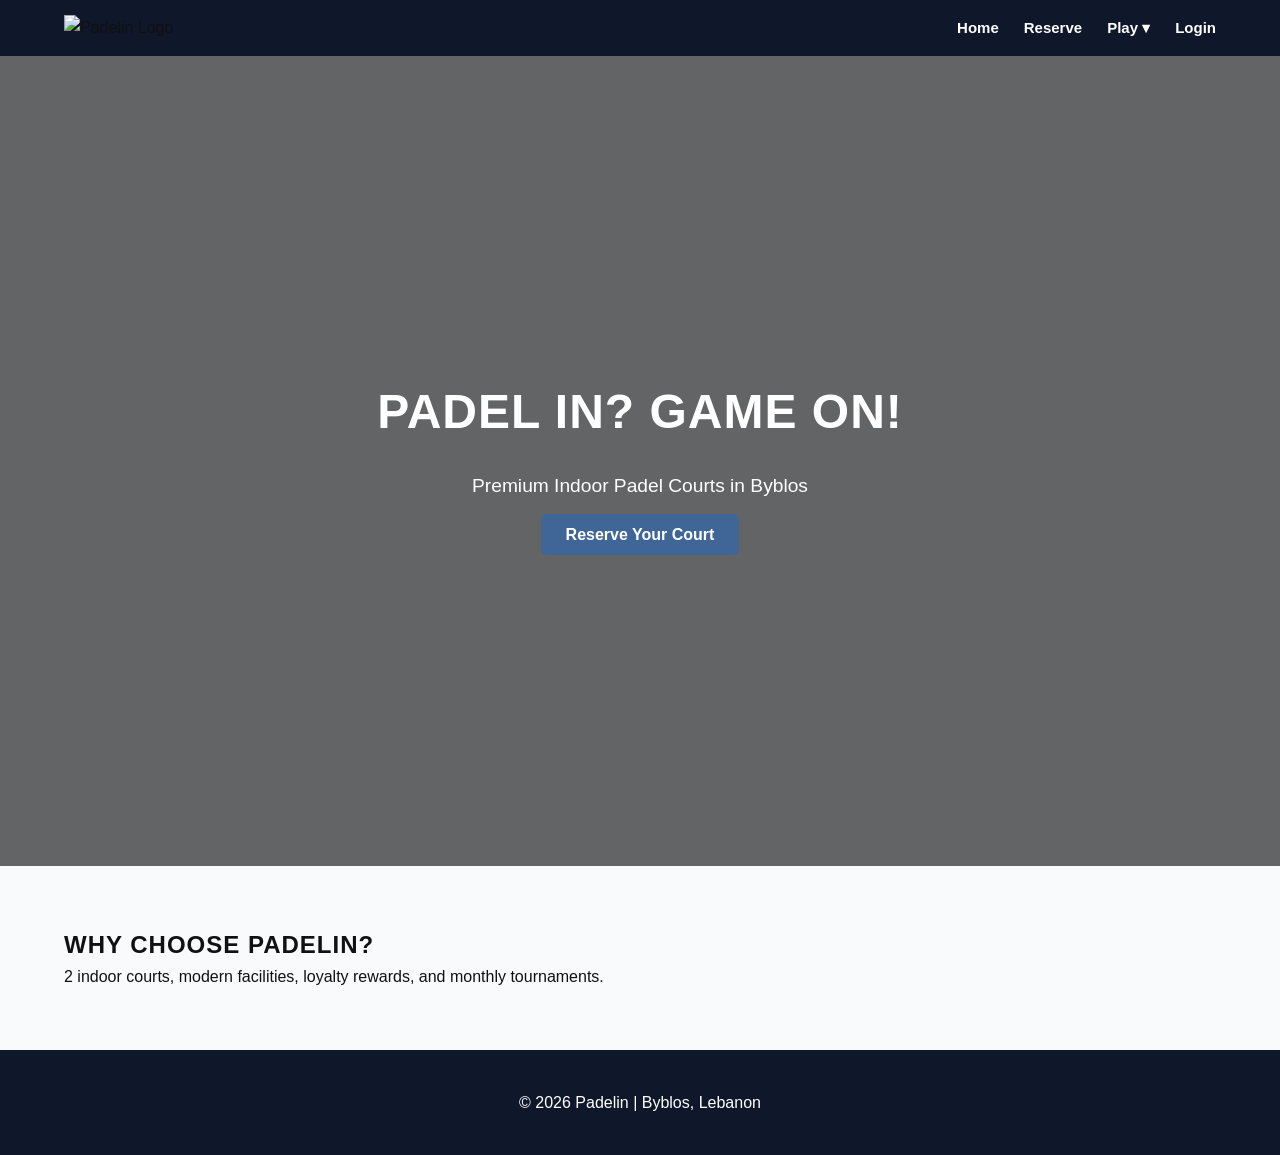
==== index.html @ 47528643 "Update index.html" ====
<!DOCTYPE html>
<html lang="en">
<head>
  <meta charset="UTF-8">
  <meta name="viewport" content="width=device-width, initial-scale=1.0">
  <title>Padelin | Padel in? Game on!</title>
  <link rel="stylesheet" href="assets/css/style.css?v=5">
</head>
<body>

<header class="navbar">
  <div class="container nav-container">
    
    <a href="index.html" class="logo">
      <img src="assets/images/logo.png" alt="Padelin Logo">
    </a>

    <ul class="nav-links">
  <li><a href="index.html">Home</a></li>
  <li><a href="reservation.html">Reserve</a></li>

  <li class="dropdown">
  <a href="#">Play ▾</a>
    <ul class="dropdown-menu">
      <li><a href="membership.html">Membership</a></li>
      <li><a href="training.html">Training</a></li>
      <li><a href="tournaments.html">Tournaments</a></li>
    </ul>
  </li>

  <li><a href="login.html">Login</a></li>
</ul>

  </div>
</header>

<section class="hero">
  <div class="container">
    <h1>Padel in? Game on!</h1>
    <p>Premium Indoor Padel Courts in Byblos</p>
    <a href="reservation.html" class="btn-primary">Reserve Your Court</a>
  </div>
</section>

<section class="section">
  <div class="container">
    <h2>Why Choose Padelin?</h2>
    <p>2 indoor courts, modern facilities, loyalty rewards, and monthly tournaments.</p>
  </div>
</section>

<footer class="footer">
  <p>© 2026 Padelin | Byblos, Lebanon</p>
</footer>

<script src="assets/js/main.js?v=5"></script>
  
</body>
</html>
---- assets/css/style.css ----
html, body {
  overflow-x: hidden;
  width: 100%;
}
/* ================================
   PADELIN - GLOBAL STYLES
================================ */

:root {
  --primary-blue: #3F6696;
  --dark-bg: #0f172a;
  --light-bg: #f8fafc;
  --gray: #8C8C8C;
  --danger: #dc2626;
  --success: #16a34a;
  --warning: #f59e0b;
}

* {
  margin: 0;
  padding: 0;
  box-sizing: border-box;
  font-family: 'Segoe UI', sans-serif;
}

body {
  background-color: var(--light-bg);
  color: #111;
  line-height: 1.6;
}

h1, h2, h3 {
  text-transform: uppercase;
  font-weight: 800;
  letter-spacing: 1px;
}

a {
  text-decoration: none;
  color: inherit;
}

button {
  cursor: pointer;
  border: none;
}

.container {
  width: 90%;
  max-width: 1200px;
  margin: auto;
}

/* ================================
   NAVBAR (CLEAN VERSION)
================================ */

.navbar {
  background: var(--dark-bg);
  padding: 15px 0;
  position: sticky;
  top: 0;
  z-index: 1000;
  width: 100%;
}

.nav-container {
  display: flex;
  justify-content: space-between;
  align-items: center;
  width: 90%;
  max-width: 1200px;
  margin: auto;
}

.logo img {
  height: 40px;
}

.nav-links {
  display: flex;
  align-items: center;
  gap: 20px;
  list-style: none;
  padding: 0;
  margin: 0;
}

.nav-links li {
  list-style: none;
}

.nav-links a {
  color: white;
  text-decoration: none;
  font-weight: 600;
  font-size: 15px;
  white-space: nowrap;
  transition: 0.3s;
}

.nav-links a:hover {
  color: var(--primary-blue);
}

/* ================================
   MOBILE FIX
================================ */

@media (max-width: 768px) {

  .nav-container {
    width: 95%;
  }

  .logo img {
    height: 32px;
  }

  .nav-links {
    gap: 12px;
  }

  .nav-links a {
    font-size: 13px;
  }
}
/* ================================
   HERO SECTION
================================ */

.hero {
  background: linear-gradient(rgba(0,0,0,0.6), rgba(0,0,0,0.6)),
              url('../images/hero.jpg') center/cover no-repeat;
  color: white;
  height: 90vh;
  display: flex;
  align-items: center;
  text-align: center;
}

.hero h1 {
  font-size: 3rem;
}

.hero p {
  margin: 20px 0;
  font-size: 1.2rem;
}

.btn-primary {
  background: var(--primary-blue);
  padding: 12px 25px;
  color: white;
  border-radius: 5px;
  font-weight: bold;
  transition: 0.3s;
}

.btn-primary:hover {
  background: #2e4d73;
}

/* ================================
   SECTION
================================ */

.section {
  padding: 60px 0;
}

.section-dark {
  background: var(--dark-bg);
  color: white;
}

/* ================================
   BOOKING TABLE
================================ */

.booking-table {
  width: 100%;
  border-collapse: collapse;
}

.booking-table th,
.booking-table td {
  border: 1px solid #ddd;
  padding: 8px;
  text-align: center;
}

.slot-available {
  background-color: white;
}

.slot-pending {
  background-color: var(--warning);
  color: white;
}

.slot-confirmed {
  background-color: var(--danger);
  color: white;
}

.slot-blocked {
  background-color: gray;
  color: white;
}

.slot-selected {
  background-color: var(--primary-blue);
  color: white;
}

/* ================================
   FOOTER
================================ */

.footer {
  background: var(--dark-bg);
  color: white;
  padding: 40px 0;
  text-align: center;
}
.booking-table {
  width: 100%;
  border-collapse: collapse;
  margin-top: 20px;
}

.booking-table th,
.booking-table td {
  border: 1px solid #ddd;
  padding: 10px;
  text-align: center;
}

.slot {
  cursor: pointer;
  background: #f4f4f4;
}

.slot:hover {
  background: #3b6ea8;
  color: white;
}

.selected {
  background: #1d3557 !important;
  color: white;
}

.taken {
  background: #d9534f;
  color: white;
  cursor: not-allowed;
}

.confirm-btn {
  margin-top: 20px;
  width: 100%;
}

/* ================================
   DATE NAVIGATION (NEW STYLE)
================================ */

.date-navigation {
  display: flex;
  justify-content: center;
  align-items: center;
  gap: 30px;
  margin: 40px 0;
}

.arrow-btn {
  width: 45px;
  height: 45px;
  border-radius: 50%;
  border: none;
  background: var(--primary-blue);
  color: white;
  font-size: 24px;
  font-weight: bold;
  display: flex;
  align-items: center;
  justify-content: center;
  transition: all 0.3s ease;
}

.arrow-btn:hover {
  background: #2e4d73;
  transform: scale(1.1);
}

#currentDate {
  font-size: 20px;
  font-weight: 700;
}
/* ================================
   MOBILE NAV FIX
================================ */

@media (max-width: 768px) {

  .nav-links {
    gap: 12px;
  }

  .nav-links a {
    font-size: 11px;
  }

  .logo img {
    height: 35px;
  }

}
header {
  width: 100%;
  max-width: 100%;
  overflow: hidden;
}
/* ================================
   TABLE WIDTH FIX
================================ */

table {
  width: 100%;
  table-layout: fixed;
}

th, td {
  word-wrap: break-word;
}
/* ================================
   RESERVATION TITLE
================================ */

.reserve-title {
  text-align: center;
  font-size: 36px;
  font-weight: 700;
  margin: 40px 0 30px;
  letter-spacing: 1px;
}

@media (max-width: 768px) {
  .reserve-title {
    font-size: 28px;
  }
}
/* ================================
   RESERVATION TABLE DESIGN
================================ */

.booking-container {
  width: 95%;
  max-width: 1000px;
  margin: 0 auto 60px;
}

table {
  width: 100%;
  border-collapse: collapse;
  background: white;
  border-radius: 12px;
  overflow: hidden;
  box-shadow: 0 10px 30px rgba(0,0,0,0.08);
}

th {
  background: var(--dark-bg);
  color: white;
  padding: 14px;
  font-weight: 600;
}

td {
  padding: 14px;
  text-align: center;
  border-bottom: 1px solid #eee;
}

tr:hover {
  background: #f8fafc;
}

.slot {
  cursor: pointer;
  transition: 0.2s;
}

.slot:hover {
  background: #e2e8f0;
}

.selected {
  background: var(--primary-blue) !important;
  color: white;
}

.taken {
  background: #ddd;
  cursor: not-allowed;
}

.booking-table th,
.booking-table td {
  padding: 10px;
  font-size: 14px;
}

@media (max-width: 768px) {
  .booking-table th,
  .booking-table td {
    padding: 8px;
    font-size: 13px;
  }
}
/* ================================
   DROPDOWN FIXED VERSION
================================ */

.nav-links {
  display: flex;
  align-items: center;
  gap: 25px;
}

.dropdown {
  position: relative;
}

.dropdown-menu {
  position: absolute;
  top: 45px;
  left: 0;
  background: #0f172a;
  list-style: none;
  padding: 8px 0;
  margin: 0;
  display: none;
  min-width: 170px;
  border-radius: 8px;
  box-shadow: 0 8px 20px rgba(0,0,0,0.2);
  z-index: 999;
}

.dropdown-menu li {
  padding: 8px 15px
}

.dropdown-menu.show {
  display: block;
}
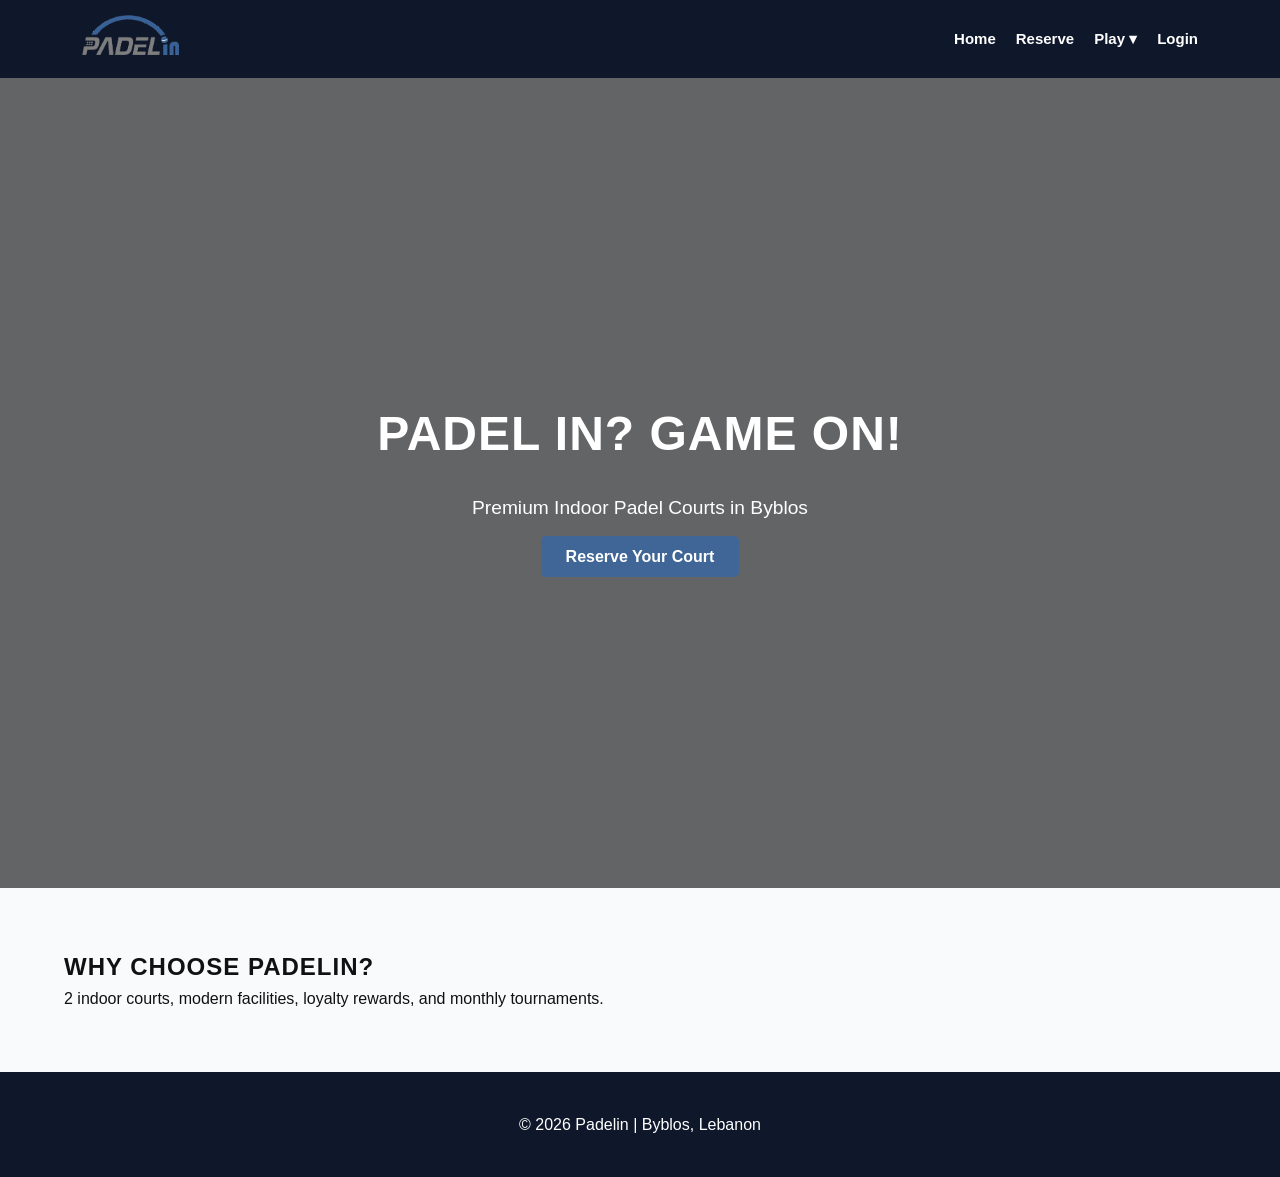
==== commit 48f10114: "Update index.html" ====
--- a/index.html
+++ b/index.html
@@ -53,7 +53,7 @@
   <p>© 2026 Padelin | Byblos, Lebanon</p>
 </footer>
 
-<script src="assets/js/main.js?v=5"></script>
+<script src="assets/js/main.js"></script>
   
 </body>
 </html>
--- a/assets/css/style.css
+++ b/assets/css/style.css
@@ -68,9 +68,9 @@
   display: flex;
   justify-content: space-between;
   align-items: center;
-  width: 90%;
+  padding: 0 18px;   /* ← THIS adds clean left/right space */
   max-width: 1200px;
-  margin: auto;
+  margin: 0 auto;
 }
 
 .logo img {
@@ -103,28 +103,6 @@
   color: var(--primary-blue);
 }
 
-/* ================================
-   MOBILE FIX
-================================ */
-
-@media (max-width: 768px) {
-
-  .nav-container {
-    width: 95%;
-  }
-
-  .logo img {
-    height: 32px;
-  }
-
-  .nav-links {
-    gap: 12px;
-  }
-
-  .nav-links a {
-    font-size: 13px;
-  }
-}
 /* ================================
    HERO SECTION
 ================================ */
@@ -306,15 +284,15 @@
 @media (max-width: 768px) {
 
   .nav-links {
-    gap: 12px;
+    gap: 14px;
   }
 
   .nav-links a {
-    font-size: 11px;
+    font-size: 14px;
   }
 
   .logo img {
-    height: 35px;
+    height: 32px;
   }
 
 }
@@ -420,15 +398,7 @@
     font-size: 13px;
   }
 }
-/* ================================
-   DROPDOWN FIXED VERSION
-================================ */
-
-.nav-links {
-  display: flex;
-  align-items: center;
-  gap: 25px;
-}
+/* DROPDOWN CLEAN FIX */
 
 .dropdown {
   position: relative;
@@ -436,23 +406,32 @@
 
 .dropdown-menu {
   position: absolute;
-  top: 45px;
-  left: 0;
+  top: 100%;
+  right: 0;        /* aligns nicely to Play */
   background: #0f172a;
   list-style: none;
   padding: 8px 0;
   margin: 0;
+  min-width: 180px;
+  border-radius: 8px;
+  box-shadow: 0 8px 20px rgba(0,0,0,0.3);
   display: none;
-  min-width: 170px;
-  border-radius: 8px;
-  box-shadow: 0 8px 20px rgba(0,0,0,0.2);
-  z-index: 999;
+  flex-direction: column;
 }
 
 .dropdown-menu li {
-  padding: 8px 15px
+  padding: 10px 18px;
+}
+
+.dropdown-menu li a {
+  color: white;
+  font-weight: 500;
+}
+
+.dropdown-menu li:hover {
+  background: #1e293b;
 }
 
 .dropdown-menu.show {
-  display: block;
-}
+  display: flex;
+}
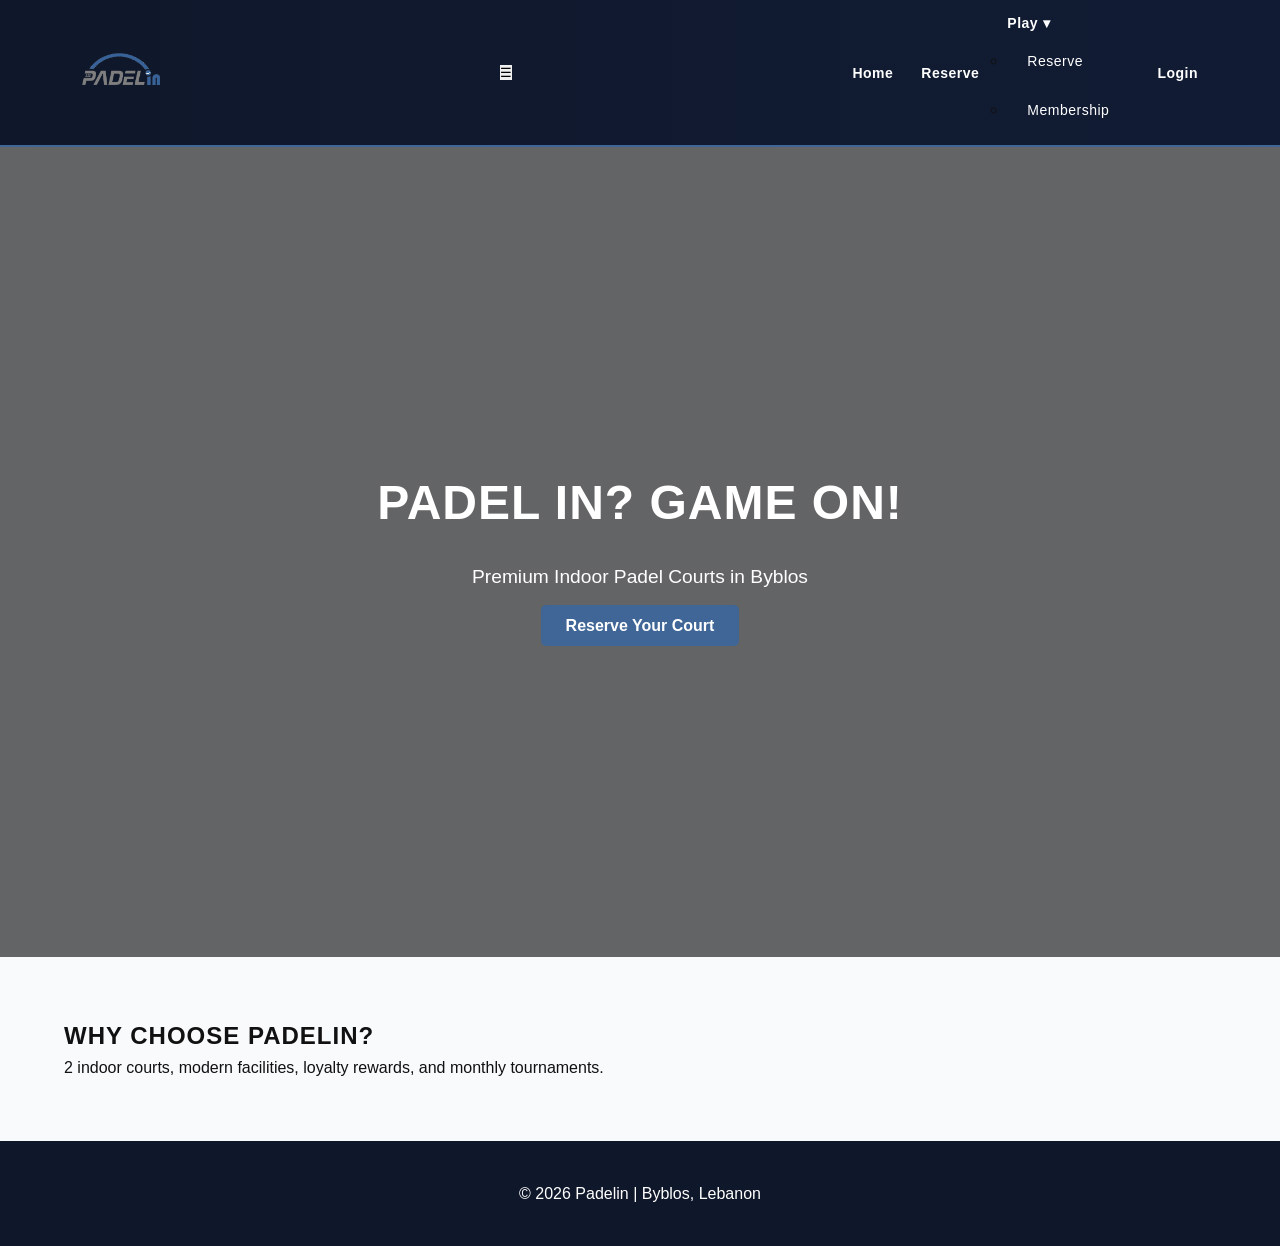
==== commit 7e4f5b9e: "Update index.html" ====
--- a/index.html
+++ b/index.html
@@ -14,19 +14,19 @@
     <a href="index.html" class="logo">
       <img src="assets/images/logo.png" alt="Padelin Logo">
     </a>
+  <button class="menu-toggle">☰</button>
 
     <ul class="nav-links">
   <li><a href="index.html">Home</a></li>
   <li><a href="reservation.html">Reserve</a></li>
 
-  <li class="dropdown">
-  <a href="#">Play ▾</a>
-    <ul class="dropdown-menu">
-      <li><a href="membership.html">Membership</a></li>
-      <li><a href="training.html">Training</a></li>
-      <li><a href="tournaments.html">Tournaments</a></li>
-    </ul>
-  </li>
+<li class="dropdown">
+  <a class="dropdown-toggle">Play ▾</a>
+  <ul class="dropdown-menu">
+    <li><a href="reservation.html">Reserve</a></li>
+    <li><a href="#">Membership</a></li>
+  </ul>
+</li>
 
   <li><a href="login.html">Login</a></li>
 </ul>
--- a/assets/css/style.css
+++ b/assets/css/style.css
@@ -1,10 +1,6 @@
-html, body {
-  overflow-x: hidden;
-  width: 100%;
-}
-/* ================================
-   PADELIN - GLOBAL STYLES
-================================ */
+/* ========================================
+   PADELIN - CLEAN GLOBAL STYLES
+======================================== */
 
 :root {
   --primary-blue: #3F6696;
@@ -16,6 +12,8 @@
   --warning: #f59e0b;
 }
 
+/* ===== RESET ===== */
+
 * {
   margin: 0;
   padding: 0;
@@ -23,6 +21,11 @@
   font-family: 'Segoe UI', sans-serif;
 }
 
+html, body {
+  width: 100%;
+  overflow-x: hidden;
+}
+
 body {
   background-color: var(--light-bg);
   color: #111;
@@ -45,67 +48,127 @@
   border: none;
 }
 
+/* ===== CONTAINER ===== */
+
 .container {
   width: 90%;
   max-width: 1200px;
-  margin: auto;
-}
-
-/* ================================
-   NAVBAR (CLEAN VERSION)
-================================ */
+  margin: 0 auto;
+}
+
+/* ========================================
+   NAVBAR
+======================================== */
+
+/* ===== NEW SPORT HEADER ===== */
 
 .navbar {
-  background: var(--dark-bg);
-  padding: 15px 0;
+  background: linear-gradient(90deg, #0f172a 0%, #111c34 100%);
+  padding: 10px 0;
   position: sticky;
   top: 0;
   z-index: 1000;
   width: 100%;
+  border-bottom: 2px solid var(--primary-blue);
 }
 
 .nav-container {
   display: flex;
   justify-content: space-between;
   align-items: center;
-  padding: 0 18px;   /* ← THIS adds clean left/right space */
+  padding: 0 18px;
   max-width: 1200px;
   margin: 0 auto;
 }
 
 .logo img {
-  height: 40px;
+  height: 32px;
+  transition: 0.3s ease;
+}
+
+.logo img:hover {
+  transform: scale(1.05);
 }
 
 .nav-links {
   display: flex;
   align-items: center;
-  gap: 20px;
+  gap: 28px;
   list-style: none;
-  padding: 0;
-  margin: 0;
-}
-
-.nav-links li {
-  list-style: none;
 }
 
 .nav-links a {
   color: white;
-  text-decoration: none;
   font-weight: 600;
-  font-size: 15px;
-  white-space: nowrap;
-  transition: 0.3s;
+  font-size: 14px;
+  letter-spacing: 0.5px;
+  position: relative;
+  padding: 5px 0;
+  transition: 0.3s ease;
+}
+
+.nav-links a::after {
+  content: "";
+  position: absolute;
+  left: 0;
+  bottom: -3px;
+  width: 0%;
+  height: 2px;
+  background: var(--primary-blue);
+  transition: width 0.3s ease;
+}
+
+.nav-links a:hover::after {
+  width: 100%;
 }
 
 .nav-links a:hover {
   color: var(--primary-blue);
 }
 
-/* ================================
+/* ===== DROPDOWN ===== */
+
+.dropdown {
+  position: relative;
+}
+
+..dropdown-menu {
+  position: absolute;
+  top: 120%;
+  right: 0;
+  background: #111c34;
+  list-style: none;
+  padding: 10px 0;
+  min-width: 190px;
+  border-radius: 10px;
+  box-shadow: 0 15px 35px rgba(0,0,0,0.4);
+  display: none;
+  flex-direction: column;
+  backdrop-filter: blur(8px);
+  border: 1px solid rgba(255,255,255,0.05);
+}
+
+.dropdown-menu li {
+  padding: 12px 20px;
+  transition: 0.2s ease;
+}
+
+.dropdown-menu li a {
+  color: white;
+  font-weight: 500;
+}
+
+.dropdown-menu li:hover {
+  background: var(--primary-blue);
+}
+
+.dropdown-menu.show {
+  display: flex;
+}
+
+/* ========================================
    HERO SECTION
-================================ */
+======================================== */
 
 .hero {
   background: linear-gradient(rgba(0,0,0,0.6), rgba(0,0,0,0.6)),
@@ -139,9 +202,9 @@
   background: #2e4d73;
 }
 
-/* ================================
-   SECTION
-================================ */
+/* ========================================
+   SECTIONS
+======================================== */
 
 .section {
   padding: 60px 0;
@@ -152,187 +215,56 @@
   color: white;
 }
 
-/* ================================
-   BOOKING TABLE
-================================ */
-
-.booking-table {
-  width: 100%;
-  border-collapse: collapse;
-}
-
-.booking-table th,
-.booking-table td {
-  border: 1px solid #ddd;
-  padding: 8px;
-  text-align: center;
-}
-
-.slot-available {
-  background-color: white;
-}
-
-.slot-pending {
-  background-color: var(--warning);
-  color: white;
-}
-
-.slot-confirmed {
-  background-color: var(--danger);
-  color: white;
-}
-
-.slot-blocked {
-  background-color: gray;
-  color: white;
-}
-
-.slot-selected {
-  background-color: var(--primary-blue);
-  color: white;
-}
-
-/* ================================
-   FOOTER
-================================ */
-
-.footer {
-  background: var(--dark-bg);
-  color: white;
-  padding: 40px 0;
-  text-align: center;
-}
-.booking-table {
-  width: 100%;
-  border-collapse: collapse;
-  margin-top: 20px;
-}
-
-.booking-table th,
-.booking-table td {
-  border: 1px solid #ddd;
-  padding: 10px;
-  text-align: center;
-}
-
-.slot {
-  cursor: pointer;
-  background: #f4f4f4;
-}
-
-.slot:hover {
-  background: #3b6ea8;
-  color: white;
-}
-
-.selected {
-  background: #1d3557 !important;
-  color: white;
-}
-
-.taken {
-  background: #d9534f;
-  color: white;
-  cursor: not-allowed;
-}
-
-.confirm-btn {
-  margin-top: 20px;
-  width: 100%;
-}
-
-/* ================================
-   DATE NAVIGATION (NEW STYLE)
-================================ */
-
-.date-navigation {
-  display: flex;
-  justify-content: center;
-  align-items: center;
-  gap: 30px;
-  margin: 40px 0;
-}
-
-.arrow-btn {
-  width: 45px;
-  height: 45px;
-  border-radius: 50%;
-  border: none;
-  background: var(--primary-blue);
-  color: white;
-  font-size: 24px;
-  font-weight: bold;
-  display: flex;
-  align-items: center;
-  justify-content: center;
-  transition: all 0.3s ease;
-}
-
-.arrow-btn:hover {
-  background: #2e4d73;
-  transform: scale(1.1);
-}
-
-#currentDate {
-  font-size: 20px;
-  font-weight: 700;
-}
-/* ================================
-   MOBILE NAV FIX
-================================ */
-
-@media (max-width: 768px) {
-
-  .nav-links {
-    gap: 14px;
-  }
-
-  .nav-links a {
-    font-size: 14px;
-  }
-
-  .logo img {
-    height: 32px;
-  }
-
-}
-header {
-  width: 100%;
-  max-width: 100%;
-  overflow: hidden;
-}
-/* ================================
-   TABLE WIDTH FIX
-================================ */
-
-table {
-  width: 100%;
-  table-layout: fixed;
-}
-
-th, td {
-  word-wrap: break-word;
-}
-/* ================================
+/* ========================================
    RESERVATION TITLE
-================================ */
+======================================== */
 
 .reserve-title {
   text-align: center;
   font-size: 36px;
   font-weight: 700;
   margin: 40px 0 30px;
-  letter-spacing: 1px;
-}
-
-@media (max-width: 768px) {
-  .reserve-title {
-    font-size: 28px;
-  }
-}
-/* ================================
-   RESERVATION TABLE DESIGN
-================================ */
+}
+
+/* ========================================
+   DATE NAVIGATION
+======================================== */
+
+.date-navigation {
+  display: flex;
+  justify-content: center;
+  align-items: center;
+  gap: 30px;
+  margin: 40px 0;
+}
+
+.arrow-btn {
+  width: 45px;
+  height: 45px;
+  border-radius: 50%;
+  background: var(--primary-blue);
+  color: white;
+  font-size: 24px;
+  font-weight: bold;
+  display: flex;
+  align-items: center;
+  justify-content: center;
+  transition: 0.3s;
+}
+
+.arrow-btn:hover {
+  background: #2e4d73;
+  transform: scale(1.1);
+}
+
+#currentDate {
+  font-size: 20px;
+  font-weight: 700;
+}
+
+/* ========================================
+   BOOKING TABLE
+======================================== */
 
 .booking-container {
   width: 95%;
@@ -340,7 +272,7 @@
   margin: 0 auto 60px;
 }
 
-table {
+.booking-table {
   width: 100%;
   border-collapse: collapse;
   background: white;
@@ -349,22 +281,25 @@
   box-shadow: 0 10px 30px rgba(0,0,0,0.08);
 }
 
-th {
+.booking-table th {
   background: var(--dark-bg);
   color: white;
   padding: 14px;
   font-weight: 600;
 }
 
-td {
+.booking-table td {
   padding: 14px;
   text-align: center;
   border-bottom: 1px solid #eee;
-}
-
-tr:hover {
+  font-size: 14px;
+}
+
+.booking-table tr:hover {
   background: #f8fafc;
 }
+
+/* ===== SLOT STATES ===== */
 
 .slot {
   cursor: pointer;
@@ -385,53 +320,52 @@
   cursor: not-allowed;
 }
 
-.booking-table th,
-.booking-table td {
-  padding: 10px;
-  font-size: 14px;
-}
+/* ========================================
+   CONFIRM BUTTON
+======================================== */
+
+.confirm-btn {
+  margin-top: 20px;
+  width: 100%;
+}
+
+/* ========================================
+   FOOTER
+======================================== */
+
+.footer {
+  background: var(--dark-bg);
+  color: white;
+  padding: 40px 0;
+  text-align: center;
+}
+
+/* ========================================
+   RESPONSIVE
+======================================== */
 
 @media (max-width: 768px) {
+
+  .logo img {
+    height: 26px;
+  }
+
+  .nav-links {
+    gap: 16px;
+  }
+
+  .nav-links a {
+    font-size: 13px;
+  }
+
+  .reserve-title {
+    font-size: 28px;
+  }
+
   .booking-table th,
   .booking-table td {
     padding: 8px;
     font-size: 13px;
   }
-}
-/* DROPDOWN CLEAN FIX */
-
-.dropdown {
-  position: relative;
-}
-
-.dropdown-menu {
-  position: absolute;
-  top: 100%;
-  right: 0;        /* aligns nicely to Play */
-  background: #0f172a;
-  list-style: none;
-  padding: 8px 0;
-  margin: 0;
-  min-width: 180px;
-  border-radius: 8px;
-  box-shadow: 0 8px 20px rgba(0,0,0,0.3);
-  display: none;
-  flex-direction: column;
-}
-
-.dropdown-menu li {
-  padding: 10px 18px;
-}
-
-.dropdown-menu li a {
-  color: white;
-  font-weight: 500;
-}
-
-.dropdown-menu li:hover {
-  background: #1e293b;
-}
-
-.dropdown-menu.show {
-  display: flex;
-}
+
+}
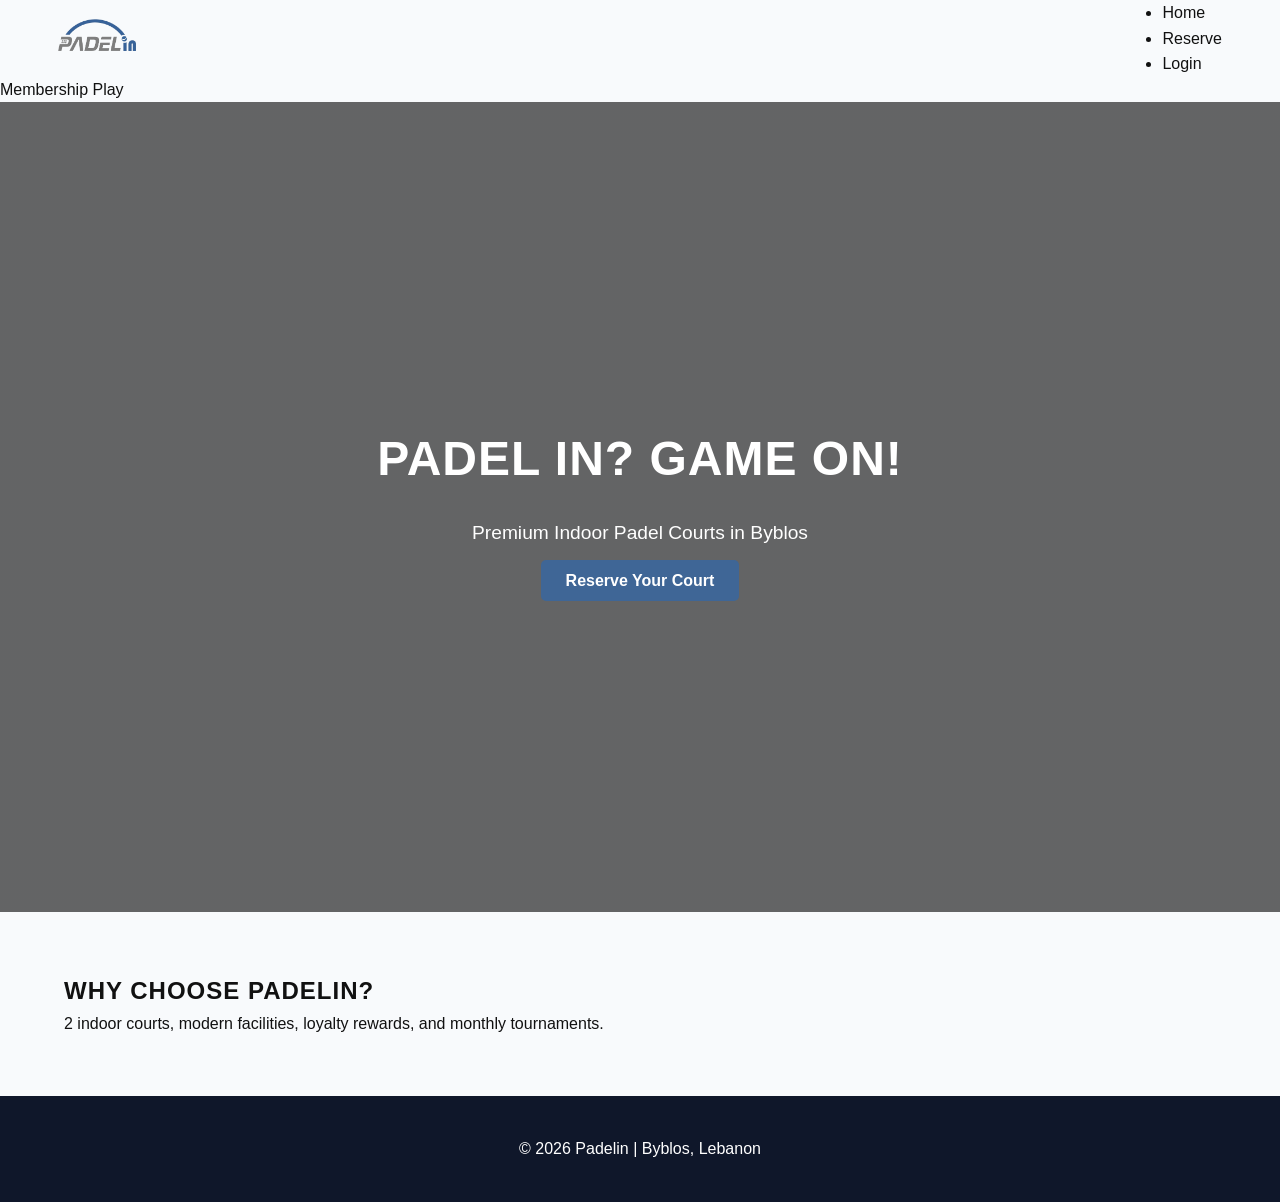
==== commit cf4a7e8e: "Update index.html" ====
--- a/index.html
+++ b/index.html
@@ -8,29 +8,31 @@
 </head>
 <body>
 
-<header class="navbar">
-  <div class="container nav-container">
-    
+<header class="header">
+  <div class="nav-container">
+
+    <!-- Logo -->
     <a href="index.html" class="logo">
       <img src="assets/images/logo.png" alt="Padelin Logo">
     </a>
-  <button class="menu-toggle">☰</button>
 
-    <ul class="nav-links">
-  <li><a href="index.html">Home</a></li>
-  <li><a href="reservation.html">Reserve</a></li>
+    <!-- Main Nav (Always Visible) -->
+    <ul class="main-nav">
+      <li><a href="index.html">Home</a></li>
+      <li><a href="reserve.html">Reserve</a></li>
+      <li><a href="login.html">Login</a></li>
+    </ul>
 
-<li class="dropdown">
-  <a class="dropdown-toggle">Play ▾</a>
-  <ul class="dropdown-menu">
-    <li><a href="reservation.html">Reserve</a></li>
-    <li><a href="#">Membership</a></li>
-  </ul>
-</li>
+    <!-- Hamburger -->
+    <button class="menu-toggle">☰</button>
 
-  <li><a href="login.html">Login</a></li>
-</ul>
+  </div>
 
+  <!-- Slide Menu -->
+  <div class="side-menu">
+    <a href="membership.html">Membership</a>
+    <a href="play.html">Play</a>
+    <!-- Add more here if needed -->
   </div>
 </header>
 
--- a/assets/css/style.css
+++ b/assets/css/style.css
@@ -369,3 +369,36 @@
   }
 
 }
+/* ===== MOBILE MENU ===== */
+
+.menu-toggle {
+  display: none;
+  font-size: 24px;
+  background: none;
+  color: white;
+}
+
+@media (max-width: 768px) {
+
+  .menu-toggle {
+    display: block;
+  }
+
+  .nav-links {
+    position: absolute;
+    top: 100%;
+    right: 0;
+    background: #111c34;
+    flex-direction: column;
+    width: 200px;
+    padding: 20px;
+    gap: 18px;
+    display: none;
+    border-radius: 10px;
+  }
+
+  .nav-links.show {
+    display: flex;
+  }
+
+}
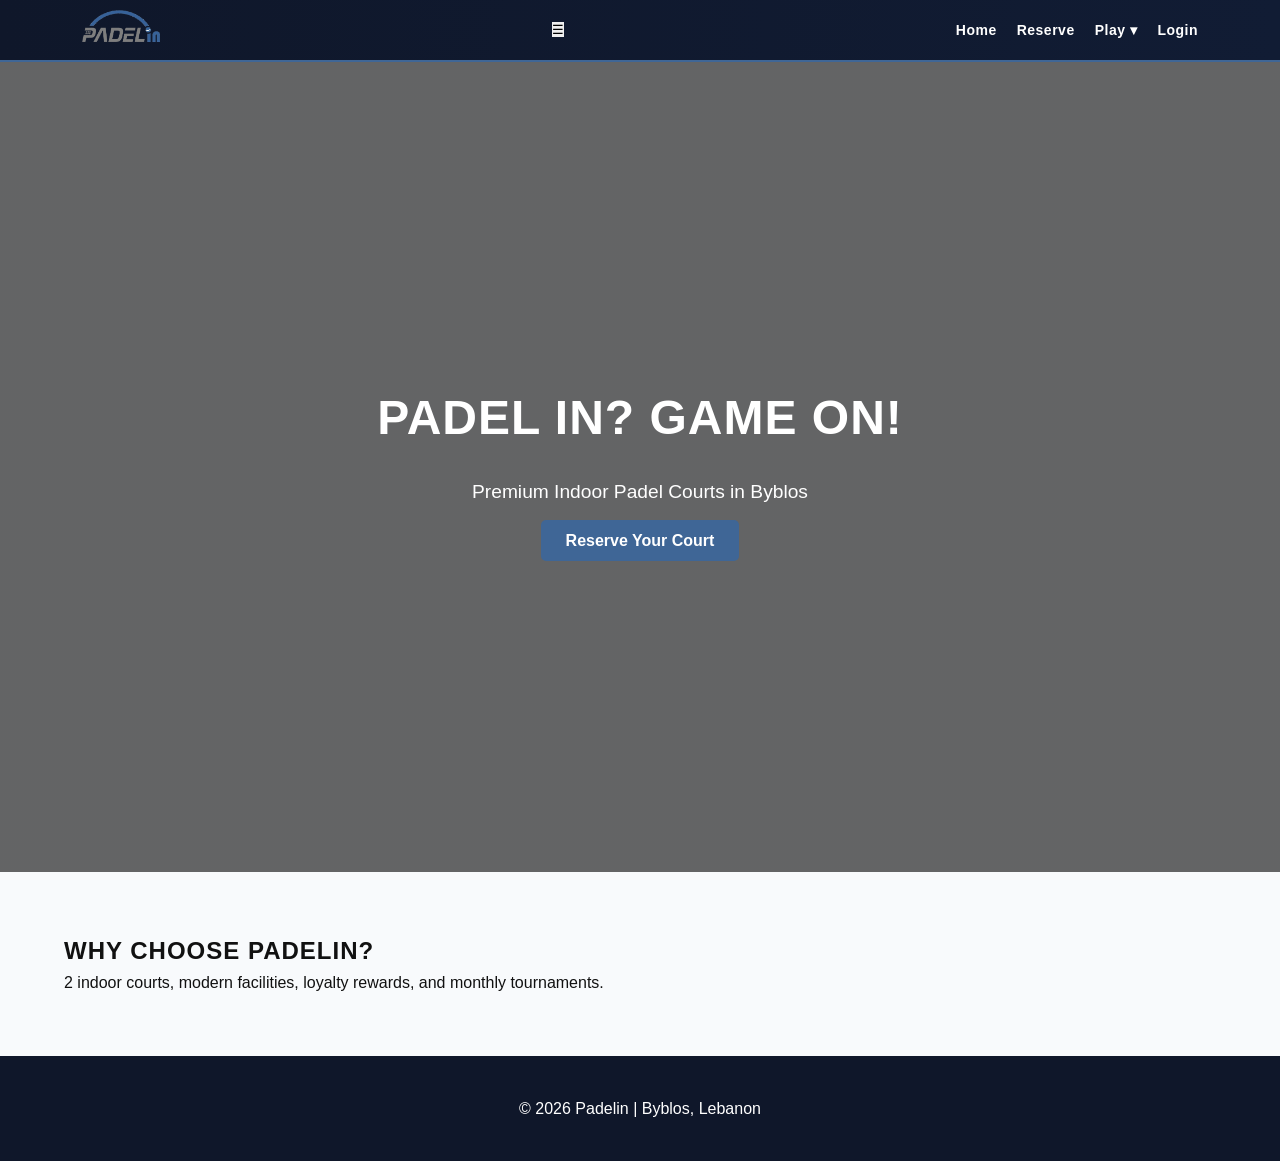
==== commit aa5279a6: "Update index.html" ====
--- a/index.html
+++ b/index.html
@@ -8,31 +8,29 @@
 </head>
 <body>
 
-<header class="header">
-  <div class="nav-container">
-
-    <!-- Logo -->
+<header class="navbar">
+  <div class="container nav-container">
+    
     <a href="index.html" class="logo">
       <img src="assets/images/logo.png" alt="Padelin Logo">
     </a>
+  <button class="menu-toggle">☰</button>
 
-    <!-- Main Nav (Always Visible) -->
-    <ul class="main-nav">
-      <li><a href="index.html">Home</a></li>
-      <li><a href="reserve.html">Reserve</a></li>
-      <li><a href="login.html">Login</a></li>
-    </ul>
+    <ul class="nav-links">
+  <li><a href="index.html">Home</a></li>
+  <li><a href="reservation.html">Reserve</a></li>
 
-    <!-- Hamburger -->
-    <button class="menu-toggle">☰</button>
+<li class="dropdown">
+  <a class="dropdown-toggle">Play ▾</a>
+  <ul class="dropdown-menu">
+    <li><a href="reservation.html">Reserve</a></li>
+    <li><a href="#">Membership</a></li>
+  </ul>
+</li>
 
-  </div>
+  <li><a href="login.html">Login</a></li>
+</ul>
 
-  <!-- Slide Menu -->
-  <div class="side-menu">
-    <a href="membership.html">Membership</a>
-    <a href="play.html">Play</a>
-    <!-- Add more here if needed -->
   </div>
 </header>
 
--- a/assets/css/style.css
+++ b/assets/css/style.css
@@ -93,7 +93,7 @@
 .nav-links {
   display: flex;
   align-items: center;
-  gap: 28px;
+  gap: 20px;
   list-style: none;
 }
 
@@ -132,25 +132,23 @@
   position: relative;
 }
 
-..dropdown-menu {
+.dropdown-menu {
   position: absolute;
-  top: 120%;
+  top: 100%;
   right: 0;
-  background: #111c34;
+  background: var(--dark-bg);
   list-style: none;
-  padding: 10px 0;
-  min-width: 190px;
-  border-radius: 10px;
-  box-shadow: 0 15px 35px rgba(0,0,0,0.4);
+  padding: 8px 0;
+  min-width: 180px;
+  border-radius: 8px;
+  box-shadow: 0 8px 20px rgba(0,0,0,0.3);
   display: none;
   flex-direction: column;
-  backdrop-filter: blur(8px);
-  border: 1px solid rgba(255,255,255,0.05);
+  z-index: 999;
 }
 
 .dropdown-menu li {
-  padding: 12px 20px;
-  transition: 0.2s ease;
+  padding: 10px 18px;
 }
 
 .dropdown-menu li a {
@@ -159,7 +157,7 @@
 }
 
 .dropdown-menu li:hover {
-  background: var(--primary-blue);
+  background: #1e293b;
 }
 
 .dropdown-menu.show {
@@ -347,15 +345,15 @@
 @media (max-width: 768px) {
 
   .logo img {
-    height: 26px;
+    height: 32px;
   }
 
   .nav-links {
-    gap: 16px;
+    gap: 14px;
   }
 
   .nav-links a {
-    font-size: 13px;
+    font-size: 14px;
   }
 
   .reserve-title {
@@ -369,36 +367,3 @@
   }
 
 }
-/* ===== MOBILE MENU ===== */
-
-.menu-toggle {
-  display: none;
-  font-size: 24px;
-  background: none;
-  color: white;
-}
-
-@media (max-width: 768px) {
-
-  .menu-toggle {
-    display: block;
-  }
-
-  .nav-links {
-    position: absolute;
-    top: 100%;
-    right: 0;
-    background: #111c34;
-    flex-direction: column;
-    width: 200px;
-    padding: 20px;
-    gap: 18px;
-    display: none;
-    border-radius: 10px;
-  }
-
-  .nav-links.show {
-    display: flex;
-  }
-
-}
